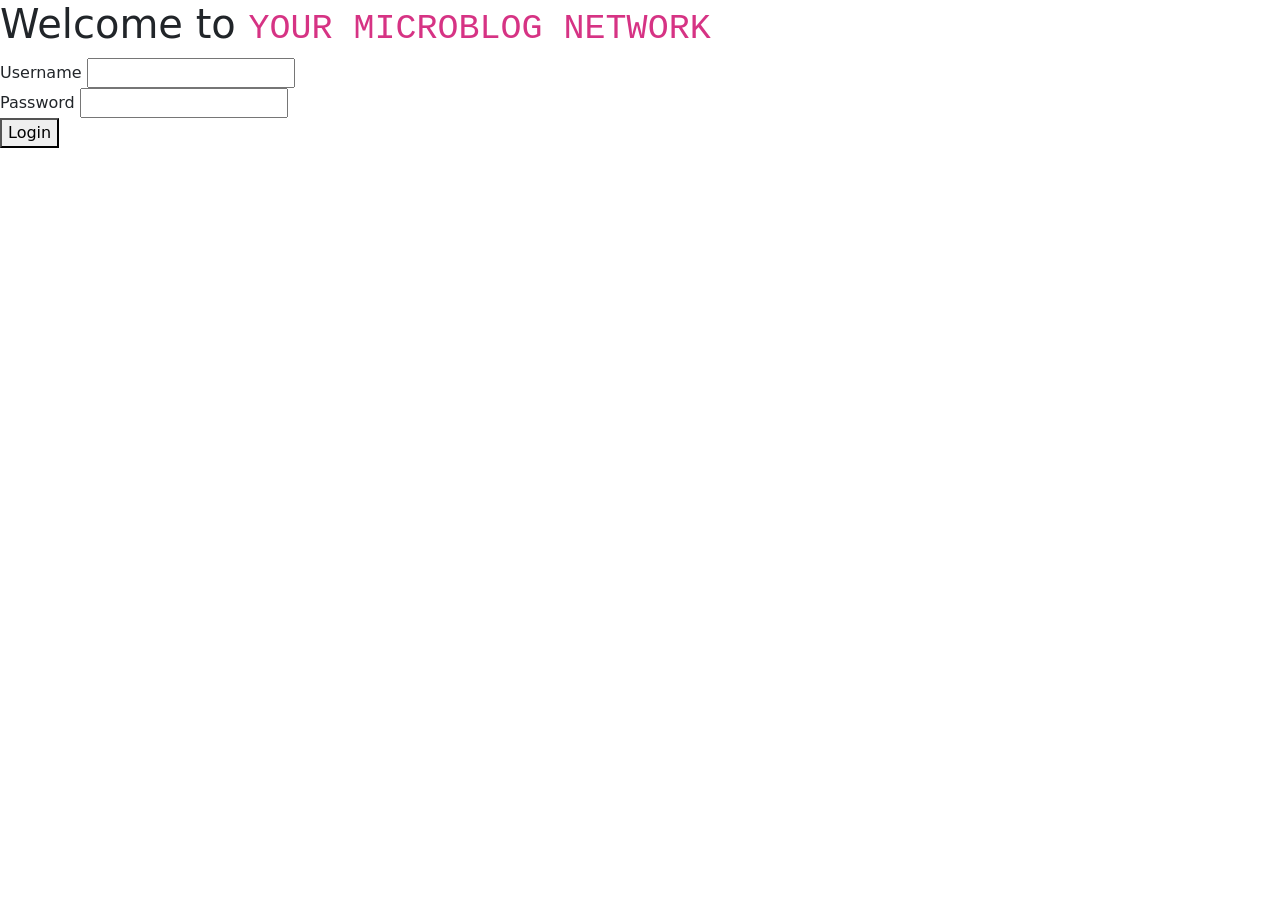
==== index.html @ 9010a479 "updating css on posts.html updating css on posts.html" ====
<!DOCTYPE html>
<html lang="en">
<head>
    <meta charset="UTF-8">
    <meta http-equiv="X-UA-Compatible" content="IE=edge">
    <meta name="viewport" content="width=device-width, initial-scale=1.0">

    <!-- Bootstrap -->
    <link href="https://cdn.jsdelivr.net/npm/bootstrap@5.3.0/dist/css/bootstrap.min.css" rel="stylesheet"
        integrity="sha384-9ndCyUaIbzAi2FUVXJi0CjmCapSmO7SnpJef0486qhLnuZ2cdeRhO02iuK6FUUVM" crossorigin="anonymous">
    <script src="https://cdn.jsdelivr.net/npm/bootstrap@5.3.0/dist/js/bootstrap.bundle.min.js"
        integrity="sha384-geWF76RCwLtnZ8qwWowPQNguL3RmwHVBC9FhGdlKrxdiJJigb/j/68SIy3Te4Bkz"
        crossorigin="anonymous"></script>

    <!-- Global CSS (CSS rules you want applied to all pages) -->
    <link rel="stylesheet" href="style/global.css">

    <!-- Page-specific CSS -->
    <link rel="stylesheet" href="style/landing.css">

    <title>Login to the Microblog Network!</title>

    <!-- Run BEFORE page is finished loading (before window.onload - don't add the `defer` attribute): -->
    <script src="scripts/auth.js"></script>
    <script>
        if (isLoggedIn() === true) window.location.replace("posts.html");
    </script>
    
</head>
<body>

    <header>
        <h1>Welcome to <code>YOUR MICROBLOG NETWORK</code></h1>
    </header>

    <main>

        <form id="login">
            <div>
                <label for="username">Username</label>
                <input type="text" id="username" minlength="3">
            </div>

            <div>
                <label for="password">Password</label>
                <input type="password" id="password" minlength="6">
            </div>

            <button id="loginButton" type="submit" >Login</button>
        </form>

    </main>

    <footer></footer>

    <!-- Page-specific code -->
    <script src="scripts/landing.js"></script>
</body>
</html>
---- style/global.css ----
/* Global CSS for all pages */

* {
    /* Sizing helper: See Workbook 1b, page 2-33. */
    box-sizing: border-box;

    /* 
       Vizualization helper: While styling or debugging your HTML & CSS, 
       uncomment the rule below to see all the boxes on your page more
       clearly! (Remove this outline before submitting: users won't 
       want to see it!)
    */
    /* outline: 1px dotted red; */
}

:root {
    font-size: 1rem;
}
---- style/landing.css ----
/* Landing Page CSS */
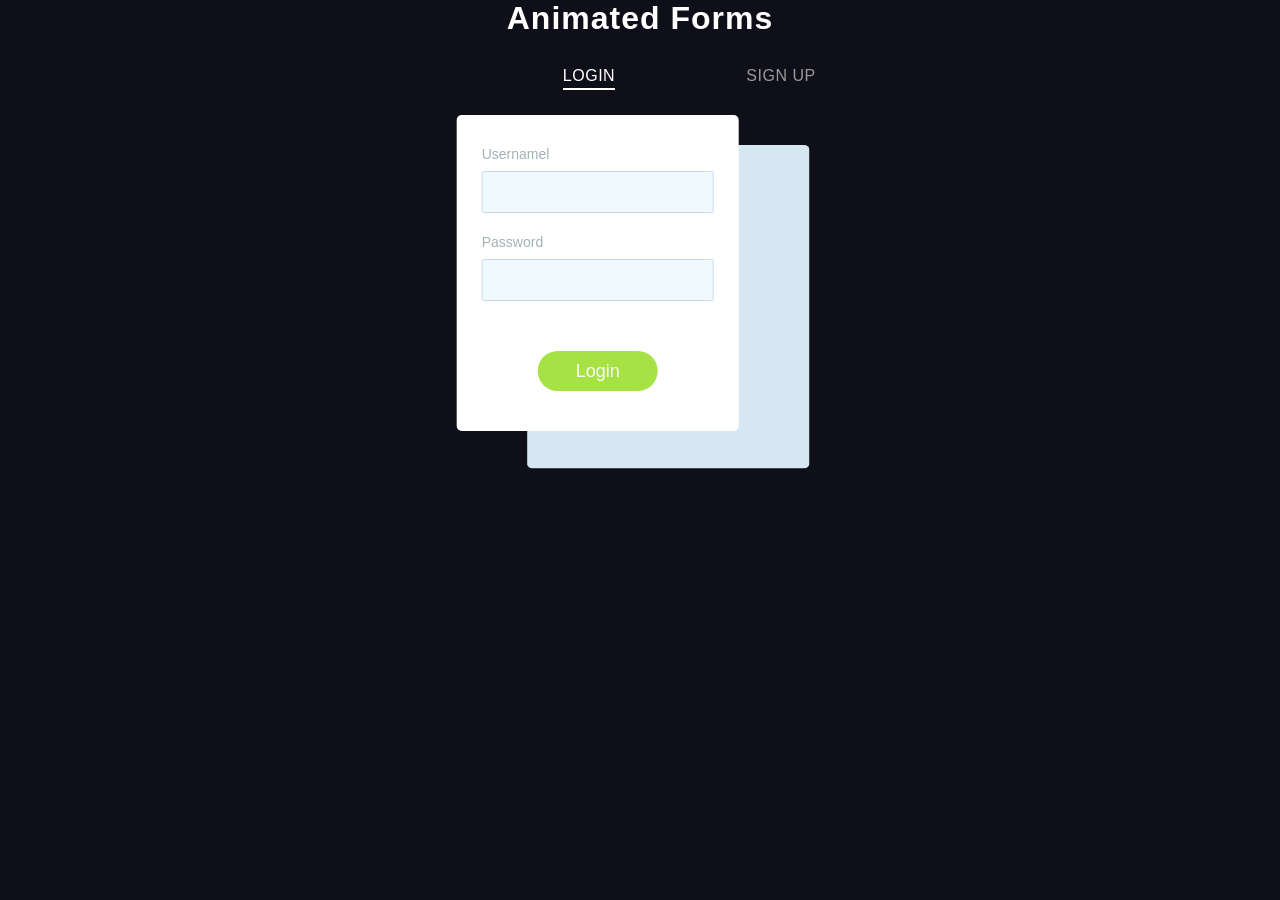
==== commit ba3ad165: "update post.index update css" ====
--- a/index.html
+++ b/index.html
@@ -1,59 +1,371 @@
 <!DOCTYPE html>
 <html lang="en">
 <head>
-    <meta charset="UTF-8">
-    <meta http-equiv="X-UA-Compatible" content="IE=edge">
-    <meta name="viewport" content="width=device-width, initial-scale=1.0">
-
-    <!-- Bootstrap -->
-    <link href="https://cdn.jsdelivr.net/npm/bootstrap@5.3.0/dist/css/bootstrap.min.css" rel="stylesheet"
-        integrity="sha384-9ndCyUaIbzAi2FUVXJi0CjmCapSmO7SnpJef0486qhLnuZ2cdeRhO02iuK6FUUVM" crossorigin="anonymous">
-    <script src="https://cdn.jsdelivr.net/npm/bootstrap@5.3.0/dist/js/bootstrap.bundle.min.js"
-        integrity="sha384-geWF76RCwLtnZ8qwWowPQNguL3RmwHVBC9FhGdlKrxdiJJigb/j/68SIy3Te4Bkz"
-        crossorigin="anonymous"></script>
-
-    <!-- Global CSS (CSS rules you want applied to all pages) -->
-    <link rel="stylesheet" href="style/global.css">
-
-    <!-- Page-specific CSS -->
-    <link rel="stylesheet" href="style/landing.css">
-
-    <title>Login to the Microblog Network!</title>
-
-    <!-- Run BEFORE page is finished loading (before window.onload - don't add the `defer` attribute): -->
-    <script src="scripts/auth.js"></script>
-    <script>
-        if (isLoggedIn() === true) window.location.replace("posts.html");
-    </script>
-    
+  <meta charset="UTF-8">
+  <meta name="viewport" content="width=device-width, initial-scale=1.0">
+  <title>Document</title>
+
+  <script src="scripts/auth.js"></script>
+  <script>
+      if (isLoggedIn() === true) window.location.replace("posts.html");
+  </script>
+  
+  <style>
+    *,
+*::before,
+*::after {
+	box-sizing: border-box;
+}
+
+body {
+	margin: 0;
+	font-family: Roboto, -apple-system, 'Helvetica Neue', 'Segoe UI', Arial, sans-serif;
+	background: #3b4465;
+}
+
+.forms-section {
+	display: flex;
+	flex-direction: column;
+	justify-content: center;
+	align-items: center;
+}
+
+.section-title {
+	font-size: 32px;
+	letter-spacing: 1px;
+	color: #fff;
+}
+
+.forms {
+	display: flex;
+	align-items: flex-start;
+	margin-top: 30px;
+}
+
+.form-wrapper {
+	animation: hideLayer .3s ease-out forwards;
+}
+
+.form-wrapper.is-active {
+	animation: showLayer .3s ease-in forwards;
+}
+
+@keyframes showLayer {
+	50% {
+		z-index: 1;
+	}
+	100% {
+		z-index: 1;
+	}
+}
+
+@keyframes hideLayer {
+	0% {
+		z-index: 1;
+	}
+	49.999% {
+		z-index: 1;
+	}
+}
+
+.switcher {
+	position: relative;
+	cursor: pointer;
+	display: block;
+	margin-right: auto;
+	margin-left: auto;
+	padding: 0;
+	text-transform: uppercase;
+	font-family: inherit;
+	font-size: 16px;
+	letter-spacing: .5px;
+	color: #999;
+	background-color: transparent;
+	border: none;
+	outline: none;
+	transform: translateX(0);
+	transition: all .3s ease-out;
+}
+
+.form-wrapper.is-active .switcher-login {
+	color: #fff;
+	transform: translateX(90px);
+}
+
+.form-wrapper.is-active .switcher-signup {
+	color: #fff;
+	transform: translateX(-90px);
+}
+
+.underline {
+	position: absolute;
+	bottom: -5px;
+	left: 0;
+	overflow: hidden;
+	pointer-events: none;
+	width: 100%;
+	height: 2px;
+}
+
+.underline::before {
+	content: '';
+	position: absolute;
+	top: 0;
+	left: inherit;
+	display: block;
+	width: inherit;
+	height: inherit;
+	background-color: currentColor;
+	transition: transform .2s ease-out;
+}
+
+.switcher-login .underline::before {
+	transform: translateX(101%);
+}
+
+.switcher-signup .underline::before {
+	transform: translateX(-101%);
+}
+
+.form-wrapper.is-active .underline::before {
+	transform: translateX(0);
+}
+
+.form {
+	overflow: hidden;
+	min-width: 260px;
+	margin-top: 50px;
+	padding: 30px 25px;
+  border-radius: 5px;
+	transform-origin: top;
+}
+
+.form-login {
+	animation: hideLogin .3s ease-out forwards;
+}
+
+.form-wrapper.is-active .form-login {
+	animation: showLogin .3s ease-in forwards;
+}
+
+@keyframes showLogin {
+	0% {
+		background: #d7e7f1;
+		transform: translate(40%, 10px);
+	}
+	50% {
+		transform: translate(0, 0);
+	}
+	100% {
+		background-color: #fff;
+		transform: translate(35%, -20px);
+	}
+}
+
+@keyframes hideLogin {
+	0% {
+		background-color: #fff;
+		transform: translate(35%, -20px);
+	}
+	50% {
+		transform: translate(0, 0);
+	}
+	100% {
+		background: #d7e7f1;
+		transform: translate(40%, 10px);
+	}
+}
+
+.form-signup {
+	animation: hideSignup .3s ease-out forwards;
+}
+
+.form-wrapper.is-active .form-signup {
+	animation: showSignup .3s ease-in forwards;
+}
+
+@keyframes showSignup {
+	0% {
+		background: #d7e7f1;
+		transform: translate(-40%, 10px) scaleY(.8);
+	}
+	50% {
+		transform: translate(0, 0) scaleY(.8);
+	}
+	100% {
+		background-color: #fff;
+		transform: translate(-35%, -20px) scaleY(1);
+	}
+}
+
+@keyframes hideSignup {
+	0% {
+		background-color: #fff;
+		transform: translate(-35%, -20px) scaleY(1);
+	}
+	50% {
+		transform: translate(0, 0) scaleY(.8);
+	}
+	100% {
+		background: #d7e7f1;
+		transform: translate(-40%, 10px) scaleY(.8);
+	}
+}
+
+.form fieldset {
+	position: relative;
+	opacity: 0;
+	margin: 0;
+	padding: 0;
+	border: 0;
+	transition: all .3s ease-out;
+}
+
+.form-login fieldset {
+	transform: translateX(-50%);
+}
+
+.form-signup fieldset {
+	transform: translateX(50%);
+}
+
+.form-wrapper.is-active fieldset {
+	opacity: 1;
+	transform: translateX(0);
+	transition: opacity .4s ease-in, transform .35s ease-in;
+}
+
+.form legend {
+	position: absolute;
+	overflow: hidden;
+	width: 1px;
+	height: 1px;
+	clip: rect(0 0 0 0);
+}
+
+.input-block {
+	margin-bottom: 20px;
+}
+
+.input-block label {
+	font-size: 14px;
+  color: #a1b4b4;
+}
+
+.input-block input {
+	display: block;
+	width: 100%;
+	margin-top: 8px;
+	padding-right: 15px;
+	padding-left: 15px;
+	font-size: 16px;
+	line-height: 40px;
+	color: #3b4465;
+  background: #eef9fe;
+  border: 1px solid #cddbef;
+  border-radius: 2px;
+}
+
+.form [type='submit'] {
+	opacity: 0;
+	display: block;
+	min-width: 120px;
+	margin: 30px auto 10px;
+	font-size: 18px;
+	line-height: 40px;
+	border-radius: 25px;
+	border: none;
+	transition: all .3s ease-out;
+}
+
+.form-wrapper.is-active .form [type='submit'] {
+	opacity: 1;
+	transform: translateX(0);
+	transition: all .4s ease-in;
+}
+
+.btn-login {
+	color: #fbfdff;
+	background: #a7e245;
+	transform: translateX(-30%);
+}
+
+.btn-signup {
+	color: #a7e245;
+	background: #fbfdff;
+	box-shadow: inset 0 0 0 2px #a7e245;
+	transform: translateX(30%);
+}
+
+  </style>
+      <link rel="stylesheet" href="style/global.css">
+
 </head>
 <body>
-
-    <header>
-        <h1>Welcome to <code>YOUR MICROBLOG NETWORK</code></h1>
-    </header>
-
-    <main>
-
-        <form id="login">
-            <div>
-                <label for="username">Username</label>
-                <input type="text" id="username" minlength="3">
-            </div>
-
-            <div>
-                <label for="password">Password</label>
-                <input type="password" id="password" minlength="6">
-            </div>
-
-            <button id="loginButton" type="submit" >Login</button>
+      <section class="astro-background">
+  <section class="forms-section">
+    <h1 class="section-title">Animated Forms</h1>
+    <div class="forms">
+      <div class="form-wrapper is-active">
+        <button type="button" class="switcher switcher-login">
+          Login
+          <span class="underline"></span>
+        </button>
+        <form id="login" class="form form-login">
+          <fieldset>
+            <legend>Please, enter your email and password for login.</legend>
+            <div class="input-block">
+              <label for="login-email">Usernamel</label>
+              <input id="login-email" name="username" type="username" required>
+            </div>
+            <div class="input-block">
+              <label for="login-password">Password</label>
+              <input id="login-password" name="password" type="password" required>
+            </div>
+          </fieldset>
+          <button id="loginButton" type="submit" class="btn-login">Login</button>
         </form>
-
-    </main>
-
-    <footer></footer>
-
-    <!-- Page-specific code -->
-    <script src="scripts/landing.js"></script>
+      </div>
+      <div class="form-wrapper">
+        <button type="button" class="switcher switcher-signup">
+          Sign Up
+          <span class="underline"></span>
+        </button>
+        <form id="register" class="form form-signup">
+          <fieldset>
+            <legend>Please, enter your email, password and password confirmation for sign up.</legend>
+            <div class="input-block">
+              <label for="signup-email">Username</label>
+              <input id="signup-email" name="username" type="username" required>
+            </div>
+            <div class="input-block">
+              <label for="signup-fullname">Full Name</label>
+              <input id="signup-fullname" name="fullname" type="text" required>
+            </div>
+            <div class="input-block">
+              <label for="signup-password">Password</label>
+              <input id="signup-password" name="password" type="password" required>
+            </div>
+            
+          </fieldset>
+          <button id="registerButton" type="submit" onclick ="register()"  >Register</button>
+        </form>
+      </div>
+    </div>
+  </section>
+  <script src="scripts/reg.js"></script>
+
+  <script src="scripts/landing.js"></script>
+  <script>
+    const switchers = [...document.querySelectorAll('.switcher')]
+
+switchers.forEach(item => {
+	item.addEventListener('click', function() {
+		switchers.forEach(item => item.parentElement.classList.remove('is-active'))
+		this.parentElement.classList.add('is-active')
+	})
+})
+
+  </script>
 </body>
-</html>+</html>
--- a/style/global.css
+++ b/style/global.css
@@ -16,3 +16,73 @@
 :root {
     font-size: 1rem;
 }
+
+/* Global reset and basic styles */
+* {
+    margin: 0;
+    padding: 0;
+    box-sizing: border-box;
+  }
+  
+  body {
+    font-family: Arial, sans-serif;
+    background-color: #0f0f1a;
+    display: flex;
+    justify-content: center;
+    align-items: center;
+    height: 100vh;
+  }
+  
+  .astro-background {
+    width: 100%;
+    height: 100%;
+    position: relative;
+    overflow: hidden;
+    background-color: #0f0f1a;
+  }
+  
+  /* Animation styles */
+  .star {
+    position: absolute;
+    width: 2px;
+    height: 2px;
+    background-color: #fff;
+    border-radius: 50%;
+    animation: twinkling 50s infinite ease-in-out;
+  }
+  
+  @keyframes twinkling {
+    0% {
+      transform: translateY(0) rotate(0);
+      opacity: 0;
+    }
+    50% {
+      opacity: 1;
+    }
+    100% {
+      transform: translateY(-100vh) rotate(360deg);
+      opacity: 0;
+    }
+  }
+  
+  /* Additional styling for stars */
+  .star:nth-child(1) {
+    top: 10%;
+    left: 10%;
+    animation-duration: 55s;
+  }
+  
+  .star:nth-child(2) {
+    top: 20%;
+    left: 20%;
+    animation-duration: 6s;
+  }
+  
+  .star:nth-child(3) {
+    top: 30%;
+    left: 100%;
+    animation-duration: 5s;
+  }
+  
+  /* Add more stars as needed */
+  
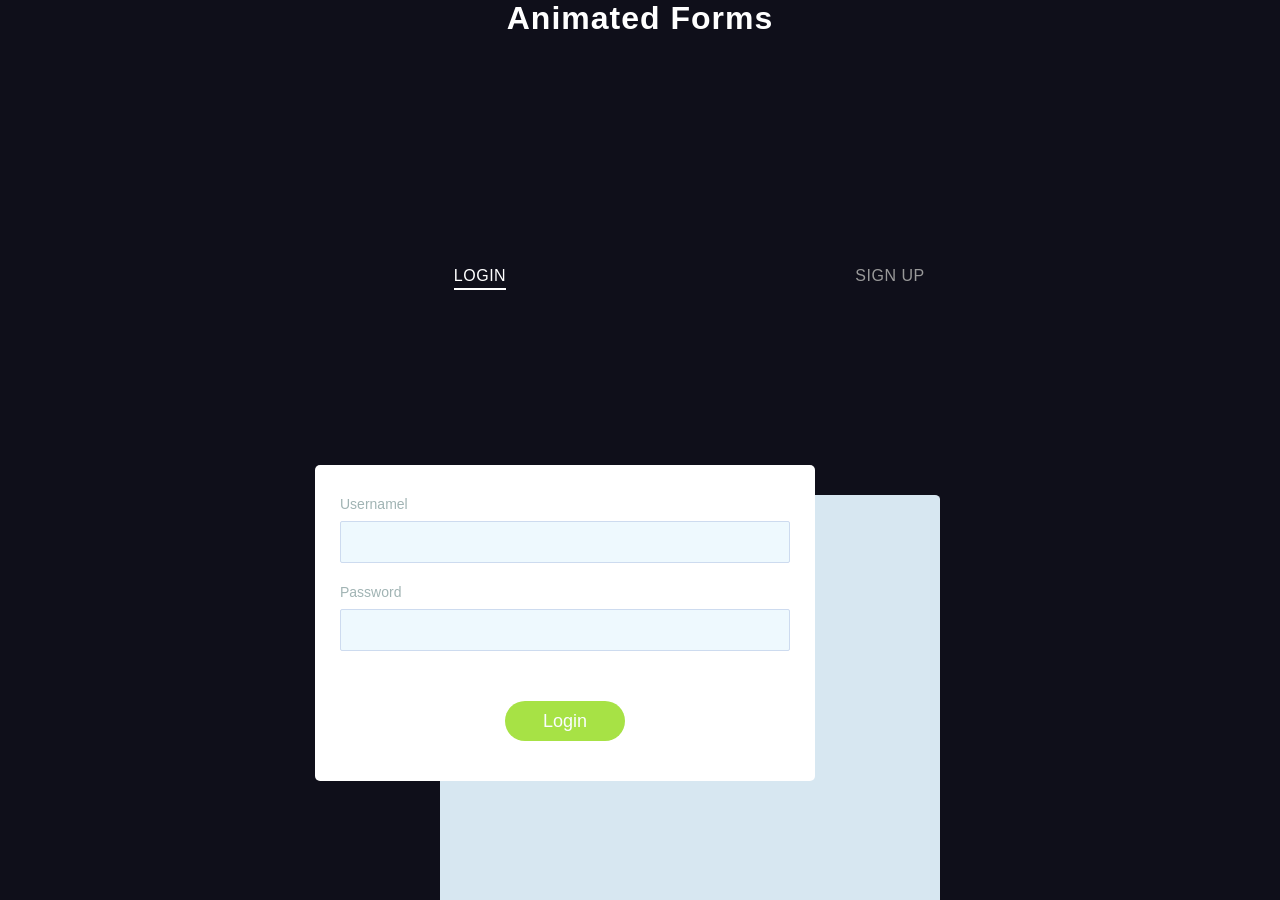
==== commit e05f8873: "update css for cards updated css for cards" ====
--- a/index.html
+++ b/index.html
@@ -299,6 +299,7 @@
 
   </style>
       <link rel="stylesheet" href="style/global.css">
+      <link rel="stylesheet" href="/style/index.css">
 
 </head>
 <body>
@@ -346,6 +347,33 @@
               <label for="signup-password">Password</label>
               <input id="signup-password" name="password" type="password" required>
             </div>
+			<div class="col-md-3">
+				<label for="cc-expiration" class="form-label">Expiration</label>
+				<input type="text" class="form-control" id="cc-expiration" placeholder="" required="">
+				<div class="invalid-feedback">
+				  Expiration date required
+				</div>
+			  </div>
+			<div class="col-md-4">
+				<label for="state" class="form-label">City</label>
+				<select class="form-select" id="state" required="">
+				  <option value="">Choose...</option>
+				  <option>California</option>
+				</select>
+				<div class="invalid-feedback">
+				  Please provide a valid state.
+				</div>
+			  </div>
+			<div class="col-md-5">
+				<label for="country" class="form-label">State</label>
+				<select class="form-select" id="country" required="">
+				  <option value="">Choose...</option>
+				  <option>United States</option>
+				</select>
+				<div class="invalid-feedback">
+				  Please select a valid country.
+				</div>
+			  </div>
             
           </fieldset>
           <button id="registerButton" type="submit" onclick ="register()"  >Register</button>
--- a/style/index.css
+++ b/style/index.css
@@ -0,0 +1,17 @@
+.form{
+    width: 500px;
+    margin-top: 200px;
+    background-color: transparent;
+}
+
+.form-wrapper.is-active .form-login {
+    background-color: transparent;
+ 
+}
+
+
+.switcher {
+    margin-top: 200px;
+    ;
+}
+
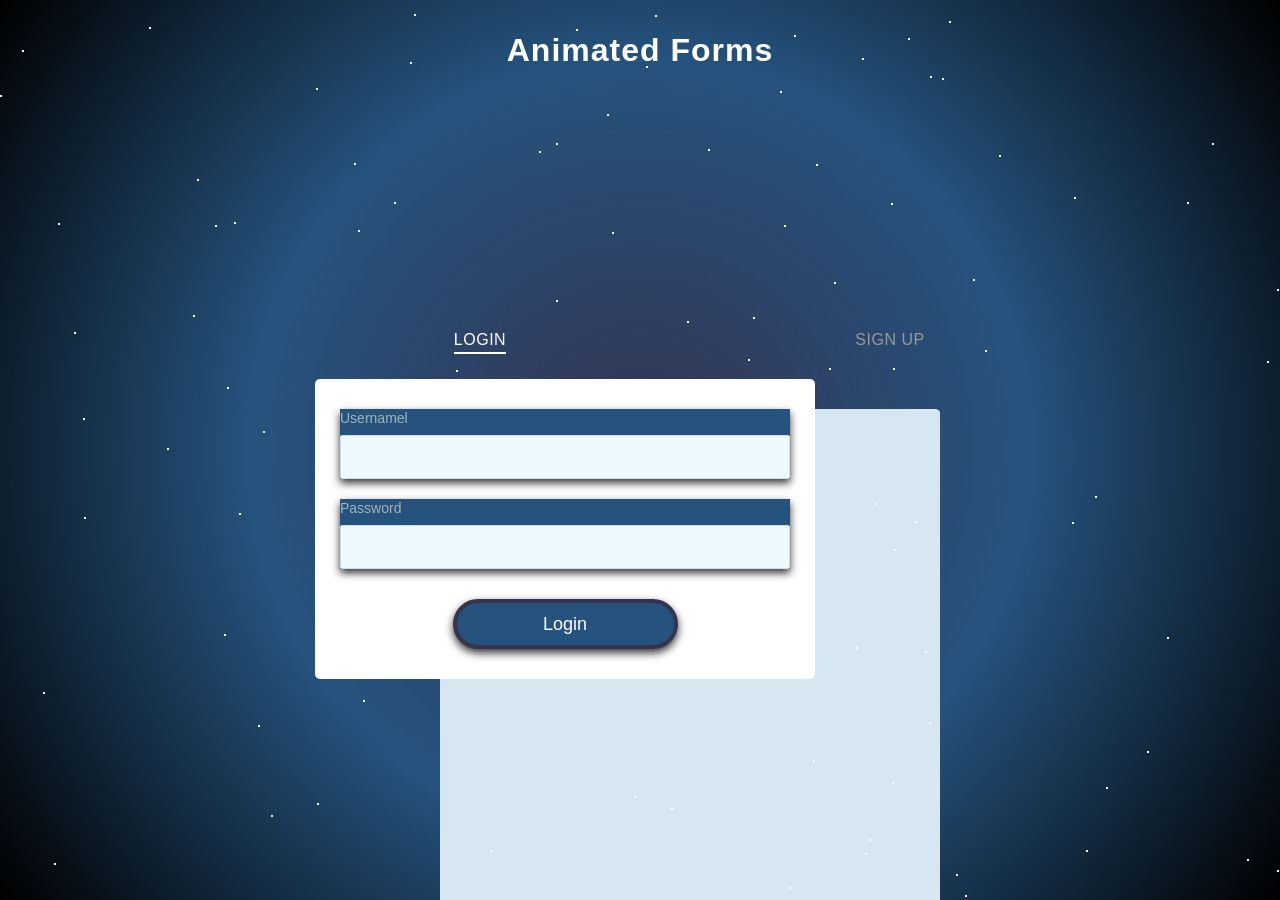
==== commit f1a21180: "update post.js fix javas for creating a new post" ====
--- a/index.html
+++ b/index.html
@@ -1,399 +1,121 @@
 <!DOCTYPE html>
 <html lang="en">
+
 <head>
-  <meta charset="UTF-8">
-  <meta name="viewport" content="width=device-width, initial-scale=1.0">
-  <title>Document</title>
+	<meta charset="UTF-8">
+	<meta name="viewport" content="width=device-width, initial-scale=1.0">
+	<title>Document</title>
 
-  <script src="scripts/auth.js"></script>
-  <script>
-      if (isLoggedIn() === true) window.location.replace("posts.html");
-  </script>
-  
-  <style>
-    *,
-*::before,
-*::after {
-	box-sizing: border-box;
-}
+	<script src="scripts/auth.js"></script>
+	<script>
+		if (isLoggedIn() === true) window.location.replace("posts.html");
+	</script>
 
-body {
-	margin: 0;
-	font-family: Roboto, -apple-system, 'Helvetica Neue', 'Segoe UI', Arial, sans-serif;
-	background: #3b4465;
-}
-
-.forms-section {
-	display: flex;
-	flex-direction: column;
-	justify-content: center;
-	align-items: center;
-}
-
-.section-title {
-	font-size: 32px;
-	letter-spacing: 1px;
-	color: #fff;
-}
-
-.forms {
-	display: flex;
-	align-items: flex-start;
-	margin-top: 30px;
-}
-
-.form-wrapper {
-	animation: hideLayer .3s ease-out forwards;
-}
-
-.form-wrapper.is-active {
-	animation: showLayer .3s ease-in forwards;
-}
-
-@keyframes showLayer {
-	50% {
-		z-index: 1;
-	}
-	100% {
-		z-index: 1;
-	}
-}
-
-@keyframes hideLayer {
-	0% {
-		z-index: 1;
-	}
-	49.999% {
-		z-index: 1;
-	}
-}
-
-.switcher {
-	position: relative;
-	cursor: pointer;
-	display: block;
-	margin-right: auto;
-	margin-left: auto;
-	padding: 0;
-	text-transform: uppercase;
-	font-family: inherit;
-	font-size: 16px;
-	letter-spacing: .5px;
-	color: #999;
-	background-color: transparent;
-	border: none;
-	outline: none;
-	transform: translateX(0);
-	transition: all .3s ease-out;
-}
-
-.form-wrapper.is-active .switcher-login {
-	color: #fff;
-	transform: translateX(90px);
-}
-
-.form-wrapper.is-active .switcher-signup {
-	color: #fff;
-	transform: translateX(-90px);
-}
-
-.underline {
-	position: absolute;
-	bottom: -5px;
-	left: 0;
-	overflow: hidden;
-	pointer-events: none;
-	width: 100%;
-	height: 2px;
-}
-
-.underline::before {
-	content: '';
-	position: absolute;
-	top: 0;
-	left: inherit;
-	display: block;
-	width: inherit;
-	height: inherit;
-	background-color: currentColor;
-	transition: transform .2s ease-out;
-}
-
-.switcher-login .underline::before {
-	transform: translateX(101%);
-}
-
-.switcher-signup .underline::before {
-	transform: translateX(-101%);
-}
-
-.form-wrapper.is-active .underline::before {
-	transform: translateX(0);
-}
-
-.form {
-	overflow: hidden;
-	min-width: 260px;
-	margin-top: 50px;
-	padding: 30px 25px;
-  border-radius: 5px;
-	transform-origin: top;
-}
-
-.form-login {
-	animation: hideLogin .3s ease-out forwards;
-}
-
-.form-wrapper.is-active .form-login {
-	animation: showLogin .3s ease-in forwards;
-}
-
-@keyframes showLogin {
-	0% {
-		background: #d7e7f1;
-		transform: translate(40%, 10px);
-	}
-	50% {
-		transform: translate(0, 0);
-	}
-	100% {
-		background-color: #fff;
-		transform: translate(35%, -20px);
-	}
-}
-
-@keyframes hideLogin {
-	0% {
-		background-color: #fff;
-		transform: translate(35%, -20px);
-	}
-	50% {
-		transform: translate(0, 0);
-	}
-	100% {
-		background: #d7e7f1;
-		transform: translate(40%, 10px);
-	}
-}
-
-.form-signup {
-	animation: hideSignup .3s ease-out forwards;
-}
-
-.form-wrapper.is-active .form-signup {
-	animation: showSignup .3s ease-in forwards;
-}
-
-@keyframes showSignup {
-	0% {
-		background: #d7e7f1;
-		transform: translate(-40%, 10px) scaleY(.8);
-	}
-	50% {
-		transform: translate(0, 0) scaleY(.8);
-	}
-	100% {
-		background-color: #fff;
-		transform: translate(-35%, -20px) scaleY(1);
-	}
-}
-
-@keyframes hideSignup {
-	0% {
-		background-color: #fff;
-		transform: translate(-35%, -20px) scaleY(1);
-	}
-	50% {
-		transform: translate(0, 0) scaleY(.8);
-	}
-	100% {
-		background: #d7e7f1;
-		transform: translate(-40%, 10px) scaleY(.8);
-	}
-}
-
-.form fieldset {
-	position: relative;
-	opacity: 0;
-	margin: 0;
-	padding: 0;
-	border: 0;
-	transition: all .3s ease-out;
-}
-
-.form-login fieldset {
-	transform: translateX(-50%);
-}
-
-.form-signup fieldset {
-	transform: translateX(50%);
-}
-
-.form-wrapper.is-active fieldset {
-	opacity: 1;
-	transform: translateX(0);
-	transition: opacity .4s ease-in, transform .35s ease-in;
-}
-
-.form legend {
-	position: absolute;
-	overflow: hidden;
-	width: 1px;
-	height: 1px;
-	clip: rect(0 0 0 0);
-}
-
-.input-block {
-	margin-bottom: 20px;
-}
-
-.input-block label {
-	font-size: 14px;
-  color: #a1b4b4;
-}
-
-.input-block input {
-	display: block;
-	width: 100%;
-	margin-top: 8px;
-	padding-right: 15px;
-	padding-left: 15px;
-	font-size: 16px;
-	line-height: 40px;
-	color: #3b4465;
-  background: #eef9fe;
-  border: 1px solid #cddbef;
-  border-radius: 2px;
-}
-
-.form [type='submit'] {
-	opacity: 0;
-	display: block;
-	min-width: 120px;
-	margin: 30px auto 10px;
-	font-size: 18px;
-	line-height: 40px;
-	border-radius: 25px;
-	border: none;
-	transition: all .3s ease-out;
-}
-
-.form-wrapper.is-active .form [type='submit'] {
-	opacity: 1;
-	transform: translateX(0);
-	transition: all .4s ease-in;
-}
-
-.btn-login {
-	color: #fbfdff;
-	background: #a7e245;
-	transform: translateX(-30%);
-}
-
-.btn-signup {
-	color: #a7e245;
-	background: #fbfdff;
-	box-shadow: inset 0 0 0 2px #a7e245;
-	transform: translateX(30%);
-}
-
-  </style>
-      <link rel="stylesheet" href="style/global.css">
-      <link rel="stylesheet" href="/style/index.css">
+	
+	<link rel="stylesheet" href="style/global.css">
+	<link rel="stylesheet" href="/style/index.css">
 
 </head>
+
 <body>
-      <section class="astro-background">
-  <section class="forms-section">
-    <h1 class="section-title">Animated Forms</h1>
-    <div class="forms">
-      <div class="form-wrapper is-active">
-        <button type="button" class="switcher switcher-login">
-          Login
-          <span class="underline"></span>
-        </button>
-        <form id="login" class="form form-login">
-          <fieldset>
-            <legend>Please, enter your email and password for login.</legend>
-            <div class="input-block">
-              <label for="login-email">Usernamel</label>
-              <input id="login-email" name="username" type="username" required>
-            </div>
-            <div class="input-block">
-              <label for="login-password">Password</label>
-              <input id="login-password" name="password" type="password" required>
-            </div>
-          </fieldset>
-          <button id="loginButton" type="submit" class="btn-login">Login</button>
-        </form>
-      </div>
-      <div class="form-wrapper">
-        <button type="button" class="switcher switcher-signup">
-          Sign Up
-          <span class="underline"></span>
-        </button>
-        <form id="register" class="form form-signup">
-          <fieldset>
-            <legend>Please, enter your email, password and password confirmation for sign up.</legend>
-            <div class="input-block">
-              <label for="signup-email">Username</label>
-              <input id="signup-email" name="username" type="username" required>
-            </div>
-            <div class="input-block">
-              <label for="signup-fullname">Full Name</label>
-              <input id="signup-fullname" name="fullname" type="text" required>
-            </div>
-            <div class="input-block">
-              <label for="signup-password">Password</label>
-              <input id="signup-password" name="password" type="password" required>
-            </div>
-			<div class="col-md-3">
-				<label for="cc-expiration" class="form-label">Expiration</label>
-				<input type="text" class="form-control" id="cc-expiration" placeholder="" required="">
-				<div class="invalid-feedback">
-				  Expiration date required
+	<div id="stars">
+		<section class="astro-background">
+			<section class="forms-section">
+				<h1 class="section-title">Animated Forms</h1>
+				<div class="forms">
+					<div class="form-wrapper is-active">
+						<button type="button" class="switcher switcher-login">
+							Login
+							<span class="underline"></span>
+						</button>
+						<form id="login" class="form form-login">
+							<fieldset>
+								<legend>Please, enter your email and password for login.</legend>
+								<div class="input-block">
+									<label for="login-email">Usernamel</label>
+									<input id="login-email" name="username" type="username" required>
+								</div>
+								<div class="input-block">
+									<label for="login-password">Password</label>
+									<input id="login-password" name="password" type="password" required>
+								</div>
+							</fieldset>
+							<button id="loginButton" type="submit" class="btn-login">Login</button>
+						</form>
+					</div>
+					<div class="form-wrapper">
+						<button type="button" class="switcher switcher-signup">
+							Sign Up
+							<span class="underline"></span>
+						</button>
+						<form id="register" class="form form-signup">
+							<fieldset>
+								<legend>Please, enter your email, password and password confirmation for sign up.
+								</legend>
+								<div class="input-block">
+									<label for="signup-email">Username</label>
+									<input id="signup-email" name="username" type="username" required>
+								</div>
+								<div class="input-block">
+									<label for="signup-fullname">Full Name</label>
+									<input id="signup-fullname" name="fullname" type="text" required>
+								</div>
+								<div class="input-block">
+									<label for="signup-password">Password</label>
+									<input id="signup-password" name="password" type="password" required>
+								</div>
+								<div class="input-block">
+									<label for="cc-expiration" class="form-label">Expiration</label>
+									<input type="text" class="form-control" id="cc-expiration" placeholder=""
+										required="">
+									<div class="invalid-feedback">
+										Expiration date required
+									</div>
+								</div>
+								<div class="input-block">
+									<label for="state" class="form-label">City</label>
+									<select class="form-select" id="state" required="">
+										<option value="">Choose...</option>
+										<option>California</option>
+									</select>
+									<div class="invalid-feedback">
+										Please provide a valid state.
+									</div>
+								</div>
+								<div class="input-block">
+									<label for="country" class="form-label">State</label>
+									<select class="form-select" id="country" required="">
+										<option value="">Choose...</option>
+										<option>United States</option>
+									</select>
+									<div class="invalid-feedback">
+										Please select a valid country.
+									</div>
+								</div>
+
+							</fieldset>
+							<button id="registerButton" type="submit" onclick="register()">Register</button>
+						</form>
+					</div>
 				</div>
-			  </div>
-			<div class="col-md-4">
-				<label for="state" class="form-label">City</label>
-				<select class="form-select" id="state" required="">
-				  <option value="">Choose...</option>
-				  <option>California</option>
-				</select>
-				<div class="invalid-feedback">
-				  Please provide a valid state.
-				</div>
-			  </div>
-			<div class="col-md-5">
-				<label for="country" class="form-label">State</label>
-				<select class="form-select" id="country" required="">
-				  <option value="">Choose...</option>
-				  <option>United States</option>
-				</select>
-				<div class="invalid-feedback">
-				  Please select a valid country.
-				</div>
-			  </div>
-            
-          </fieldset>
-          <button id="registerButton" type="submit" onclick ="register()"  >Register</button>
-        </form>
-      </div>
-    </div>
-  </section>
-  <script src="scripts/reg.js"></script>
+			</section>
+	</div>
 
-  <script src="scripts/landing.js"></script>
-  <script>
-    const switchers = [...document.querySelectorAll('.switcher')]
+	<script src="scripts/reg.js"></script>
 
-switchers.forEach(item => {
-	item.addEventListener('click', function() {
-		switchers.forEach(item => item.parentElement.classList.remove('is-active'))
-		this.parentElement.classList.add('is-active')
-	})
-})
+	<script src="scripts/landing.js"></script>
+	<script>
+		const switchers = [...document.querySelectorAll('.switcher')]
 
-  </script>
+		switchers.forEach(item => {
+			item.addEventListener('click', function () {
+				switchers.forEach(item => item.parentElement.classList.remove('is-active'))
+				this.parentElement.classList.add('is-active')
+			})
+		})
+
+	</script>
+
 </body>
-</html>
+
+</html>
--- a/style/global.css
+++ b/style/global.css
@@ -1,88 +1,32 @@
-/* Global CSS for all pages */
 
-* {
-    /* Sizing helper: See Workbook 1b, page 2-33. */
-    box-sizing: border-box;
 
-    /* 
-       Vizualization helper: While styling or debugging your HTML & CSS, 
-       uncomment the rule below to see all the boxes on your page more
-       clearly! (Remove this outline before submitting: users won't 
-       want to see it!)
-    */
-    /* outline: 1px dotted red; */
+#stars {
+    position: fixed;
+    top: 0;
+    left: 0;
+    width: 100%;
+    height: 100%;
+    background: radial-gradient(circle, #343451, #25537e, #000000);
+    z-index: -1;
 }
 
-:root {
-    font-size: 1rem;
-}
-
-/* Global reset and basic styles */
-* {
-    margin: 0;
-    padding: 0;
-    box-sizing: border-box;
-  }
-  
-  body {
-    font-family: Arial, sans-serif;
-    background-color: #0f0f1a;
-    display: flex;
-    justify-content: center;
-    align-items: center;
-    height: 100vh;
-  }
-  
-  .astro-background {
-    width: 100%;
-    height: 100%;
-    position: relative;
-    overflow: hidden;
-    background-color: #0f0f1a;
-  }
-  
-  /* Animation styles */
-  .star {
+.star {
     position: absolute;
     width: 2px;
     height: 2px;
-    background-color: #fff;
-    border-radius: 50%;
-    animation: twinkling 50s infinite ease-in-out;
-  }
-  
-  @keyframes twinkling {
-    0% {
-      transform: translateY(0) rotate(0);
-      opacity: 0;
+    background-color: white;
+    animation: shooting-stars 5s linear infinite;
+    pointer-events: none;
+}
+
+@keyframes shooting-stars {
+    from {
+        transform: translate(0, 0);
+        opacity: 1;
     }
-    50% {
-      opacity: 1;
+    to {
+        transform: translate(100vw, 100vh);
+        opacity: 0;
     }
-    100% {
-      transform: translateY(-100vh) rotate(360deg);
-      opacity: 0;
-    }
-  }
-  
-  /* Additional styling for stars */
-  .star:nth-child(1) {
-    top: 10%;
-    left: 10%;
-    animation-duration: 55s;
-  }
-  
-  .star:nth-child(2) {
-    top: 20%;
-    left: 20%;
-    animation-duration: 6s;
-  }
-  
-  .star:nth-child(3) {
-    top: 30%;
-    left: 100%;
-    animation-duration: 5s;
-  }
-  
-  /* Add more stars as needed */
-  +}
+
--- a/style/index.css
+++ b/style/index.css
@@ -1,6 +1,11 @@
+
+
+
+
 .form{
     width: 500px;
-    margin-top: 200px;
+    height: 500px;
+    margin-top: 100px;
     background-color: transparent;
 }
 
@@ -15,3 +20,328 @@
     ;
 }
 
+#login.form.form-login{
+    background-color: #25537e; 
+
+    height: 300px;
+
+}
+
+#register.form.form-signup{
+
+    height: 900px;
+}
+
+#loginButton.btn-login{
+
+    background-color: #25537e; /* Primary button color (blue) */
+    width: 50%; /* Full width button */
+    margin-top: 10px;
+    color: white;
+    box-shadow: 0 4px 8px rgba(0, 0, 0, 0.8); 
+    border: 4px solid #343451; /* Yellow border */
+}
+
+#registerButton{
+
+   
+    background-color: #25537e; /* Primary button color (blue) */
+    width: 50%; /* Full width button */
+    margin-top: 10px;
+    color: white;
+    box-shadow: 0 4px 8px rgba(0, 0, 0, 0.8); 
+    border: 4px solid #343451; /* Yellow border */
+}
+
+.input-block{
+
+    background-color: #25537e; /* Primary button color (blue) */
+    box-shadow: 0 4px 8px rgba(0, 0, 0, 0.8); 
+
+}
+
+
+		*,
+		*::before,
+		*::after {
+			box-sizing: border-box;
+		}
+
+		body {
+			margin: 0;
+			font-family: Roboto, -apple-system, 'Helvetica Neue', 'Segoe UI', Arial, sans-serif;
+			background: #3b4465;
+		}
+
+		.forms-section {
+			display: flex;
+			flex-direction: column;
+			justify-content: center;
+			align-items: center;
+		}
+
+		.section-title {
+			font-size: 32px;
+			letter-spacing: 1px;
+			color: #fff;
+		}
+
+		.forms {
+			display: flex;
+			align-items: flex-start;
+			margin-top: 30px;
+		}
+
+		.form-wrapper {
+			animation: hideLayer .3s ease-out forwards;
+		}
+
+		.form-wrapper.is-active {
+			animation: showLayer .3s ease-in forwards;
+		}
+
+		@keyframes showLayer {
+			50% {
+				z-index: 1;
+			}
+
+			100% {
+				z-index: 1;
+			}
+		}
+
+		@keyframes hideLayer {
+			0% {
+				z-index: 1;
+			}
+
+			49.999% {
+				z-index: 1;
+			}
+		}
+
+		.switcher {
+			position: relative;
+			cursor: pointer;
+			display: block;
+			margin-right: auto;
+			margin-left: auto;
+			padding: 0;
+			text-transform: uppercase;
+			font-family: inherit;
+			font-size: 16px;
+			letter-spacing: .5px;
+			color: #999;
+			background-color: transparent;
+			border: none;
+			outline: none;
+			transform: translateX(0);
+			transition: all .3s ease-out;
+		}
+
+		.form-wrapper.is-active .switcher-login {
+			color: #fff;
+			transform: translateX(90px);
+		}
+
+		.form-wrapper.is-active .switcher-signup {
+			color: #fff;
+			transform: translateX(-90px);
+		}
+
+		.underline {
+			position: absolute;
+			bottom: -5px;
+			left: 0;
+			overflow: hidden;
+			pointer-events: none;
+			width: 100%;
+			height: 2px;
+		}
+
+		.underline::before {
+			content: '';
+			position: absolute;
+			top: 0;
+			left: inherit;
+			display: block;
+			width: inherit;
+			height: inherit;
+			background-color: currentColor;
+			transition: transform .2s ease-out;
+		}
+
+		.switcher-login .underline::before {
+			transform: translateX(101%);
+		}
+
+		.switcher-signup .underline::before {
+			transform: translateX(-101%);
+		}
+
+		.form-wrapper.is-active .underline::before {
+			transform: translateX(0);
+		}
+
+		.form {
+			overflow: hidden;
+			min-width: 260px;
+			margin-top: 50px;
+			padding: 30px 25px;
+			border-radius: 5px;
+			transform-origin: top;
+		}
+
+		.form-login {
+			animation: hideLogin .3s ease-out forwards;
+		}
+
+		.form-wrapper.is-active .form-login {
+			animation: showLogin .3s ease-in forwards;
+		}
+
+		@keyframes showLogin {
+			0% {
+				background: #d7e7f1;
+				transform: translate(40%, 10px);
+			}
+
+			50% {
+				transform: translate(0, 0);
+			}
+
+			100% {
+				background-color: #fff;
+				transform: translate(35%, -20px);
+			}
+		}
+
+		@keyframes hideLogin {
+			0% {
+				background-color: #fff;
+				transform: translate(35%, -20px);
+			}
+
+			50% {
+				transform: translate(0, 0);
+			}
+
+			100% {
+				background: #d7e7f1;
+				transform: translate(40%, 10px);
+			}
+		}
+
+		.form-signup {
+			animation: hideSignup .3s ease-out forwards;
+		}
+
+		.form-wrapper.is-active .form-signup {
+			animation: showSignup .3s ease-in forwards;
+		}
+
+		@keyframes showSignup {
+			0% {
+				background: #d7e7f1;
+				transform: translate(-40%, 10px) scaleY(.8);
+			}
+
+			50% {
+				transform: translate(0, 0) scaleY(.8);
+			}
+
+			100% {
+				background-color: #fff;
+				transform: translate(-35%, -20px) scaleY(1);
+			}
+		}
+
+		@keyframes hideSignup {
+			0% {
+				background-color: #fff;
+				transform: translate(-35%, -20px) scaleY(1);
+			}
+
+			50% {
+				transform: translate(0, 0) scaleY(.8);
+			}
+
+			100% {
+				background: #d7e7f1;
+				transform: translate(-40%, 10px) scaleY(.8);
+			}
+		}
+
+		.form fieldset {
+			position: relative;
+			opacity: 0;
+			margin: 0;
+			padding: 0;
+			border: 0;
+			transition: all .3s ease-out;
+		}
+
+		.form-login fieldset {
+			transform: translateX(-50%);
+		}
+
+		.form-signup fieldset {
+			transform: translateX(50%);
+		}
+
+		.form-wrapper.is-active fieldset {
+			opacity: 1;
+			transform: translateX(0);
+			transition: opacity .4s ease-in, transform .35s ease-in;
+		}
+
+		.form legend {
+			position: absolute;
+			overflow: hidden;
+			width: 1px;
+			height: 1px;
+			clip: rect(0 0 0 0);
+		}
+
+		.input-block {
+			margin-bottom: 20px;
+		}
+
+		.input-block label {
+			font-size: 14px;
+			color: #a1b4b4;
+		}
+
+		.input-block input {
+			display: block;
+			width: 100%;
+			margin-top: 8px;
+			padding-right: 15px;
+			padding-left: 15px;
+			font-size: 16px;
+			line-height: 40px;
+			color: #3b4465;
+			background: #eef9fe;
+			border: 1px solid #cddbef;
+			border-radius: 2px;
+		}
+
+		.form [type='submit'] {
+			opacity: 0;
+			display: block;
+			min-width: 120px;
+			margin: 30px auto 10px;
+			font-size: 18px;
+			line-height: 40px;
+			border-radius: 25px;
+			border: none;
+			transition: all .3s ease-out;
+		}
+
+		.form-wrapper.is-active .form [type='submit'] {
+			opacity: 1;
+			transform: translateX(0);
+			transition: all .4s ease-in;
+		}
+
+		
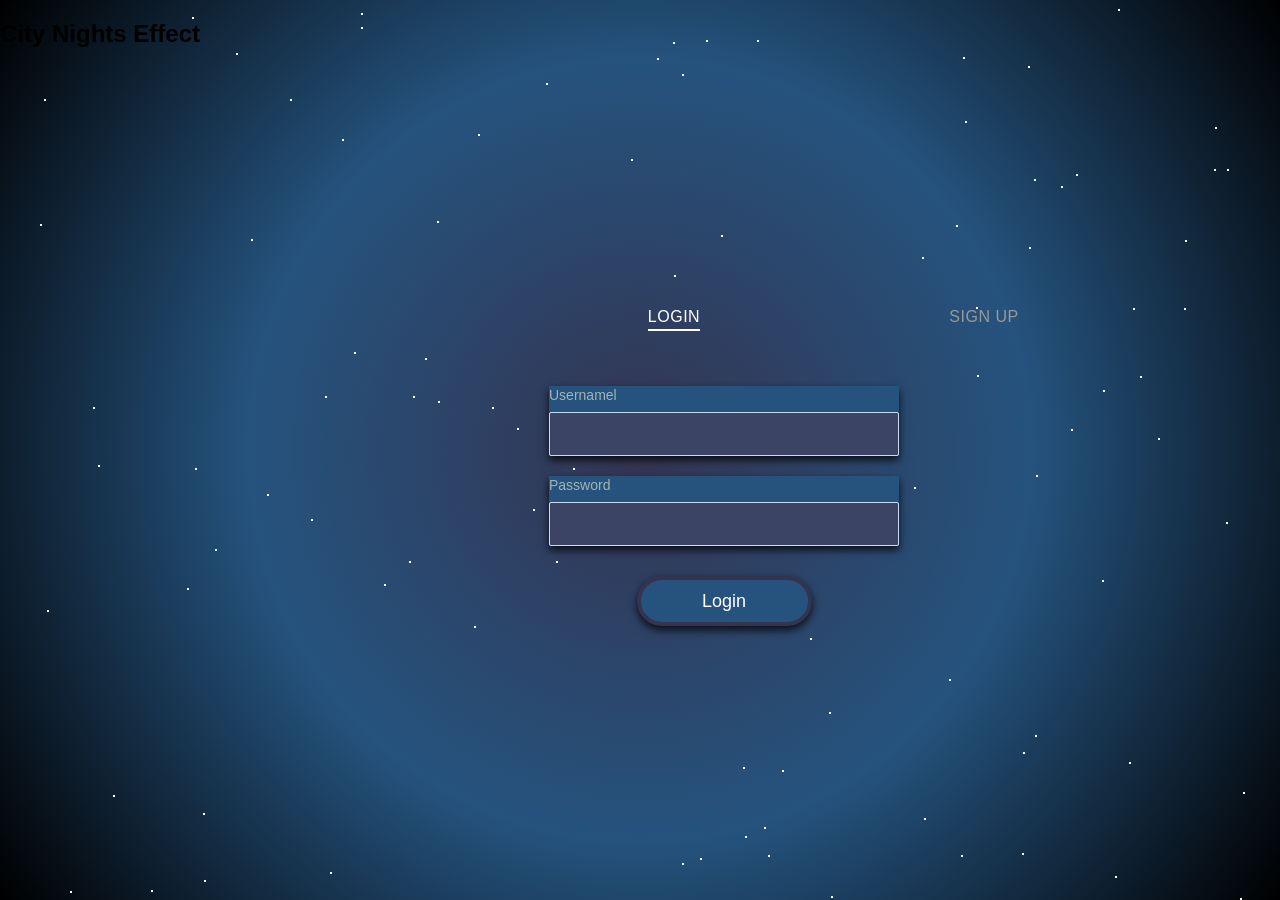
==== commit 03ba28c8: "added logo added logo" ====
--- a/index.html
+++ b/index.html
@@ -11,7 +11,7 @@
 		if (isLoggedIn() === true) window.location.replace("posts.html");
 	</script>
 
-	
+
 	<link rel="stylesheet" href="style/global.css">
 	<link rel="stylesheet" href="/style/index.css">
 
@@ -20,9 +20,13 @@
 <body>
 	<div id="stars">
 		<section class="astro-background">
+			<h2>City Nights Effect</h2>
+<div class="container">
 			<section class="forms-section">
-				<h1 class="section-title">Animated Forms</h1>
+
+
 				<div class="forms">
+
 					<div class="form-wrapper is-active">
 						<button type="button" class="switcher switcher-login">
 							Login
@@ -99,7 +103,10 @@
 					</div>
 				</div>
 			</section>
+		</section>
 	</div>
+	</div>
+	
 
 	<script src="scripts/reg.js"></script>
 
--- a/style/index.css
+++ b/style/index.css
@@ -3,9 +3,9 @@
 
 
 .form{
-    width: 500px;
-    height: 500px;
-    margin-top: 100px;
+    width: 400px;
+    height: 300px;
+    margin-top: 20px;
     background-color: transparent;
 }
 
@@ -16,7 +16,7 @@
 
 
 .switcher {
-    margin-top: 200px;
+    margin-top: 10px;
     ;
 }
 
@@ -29,7 +29,7 @@
 
 #register.form.form-signup{
 
-    height: 900px;
+    height: 600px;
 }
 
 #loginButton.btn-login{
@@ -73,23 +73,19 @@
 			background: #3b4465;
 		}
 
-		.forms-section {
-			display: flex;
-			flex-direction: column;
-			justify-content: center;
-			align-items: center;
-		}
+		.container {
+            margin-top: 250px;
+padding-left: 30%;		}
 
 		.section-title {
 			font-size: 32px;
 			letter-spacing: 1px;
-			color: #fff;
+			color: transparent;
 		}
 
 		.forms {
 			display: flex;
-			align-items: flex-start;
-			margin-top: 30px;
+            
 		}
 
 		.form-wrapper {
@@ -202,7 +198,7 @@
 
 		@keyframes showLogin {
 			0% {
-				background: #d7e7f1;
+				background: transparent;
 				transform: translate(40%, 10px);
 			}
 
@@ -211,14 +207,14 @@
 			}
 
 			100% {
-				background-color: #fff;
+				background-color: transparent;
 				transform: translate(35%, -20px);
 			}
 		}
 
 		@keyframes hideLogin {
 			0% {
-				background-color: #fff;
+                background: transparent;
 				transform: translate(35%, -20px);
 			}
 
@@ -227,7 +223,7 @@
 			}
 
 			100% {
-				background: #d7e7f1;
+                background: transparent;
 				transform: translate(40%, 10px);
 			}
 		}
@@ -242,7 +238,7 @@
 
 		@keyframes showSignup {
 			0% {
-				background: #d7e7f1;
+				background: transparent;
 				transform: translate(-40%, 10px) scaleY(.8);
 			}
 
@@ -251,14 +247,14 @@
 			}
 
 			100% {
-				background-color: #fff;
+				background-color: transparent;
 				transform: translate(-35%, -20px) scaleY(1);
 			}
 		}
 
 		@keyframes hideSignup {
 			0% {
-				background-color: #fff;
+				background-color: #343451;
 				transform: translate(-35%, -20px) scaleY(1);
 			}
 
@@ -267,7 +263,7 @@
 			}
 
 			100% {
-				background: #d7e7f1;
+				background: transparent;
 				transform: translate(-40%, 10px) scaleY(.8);
 			}
 		}
@@ -320,8 +316,8 @@
 			padding-left: 15px;
 			font-size: 16px;
 			line-height: 40px;
-			color: #3b4465;
-			background: #eef9fe;
+			color: #fff;
+			background: #3b4465;
 			border: 1px solid #cddbef;
 			border-radius: 2px;
 		}
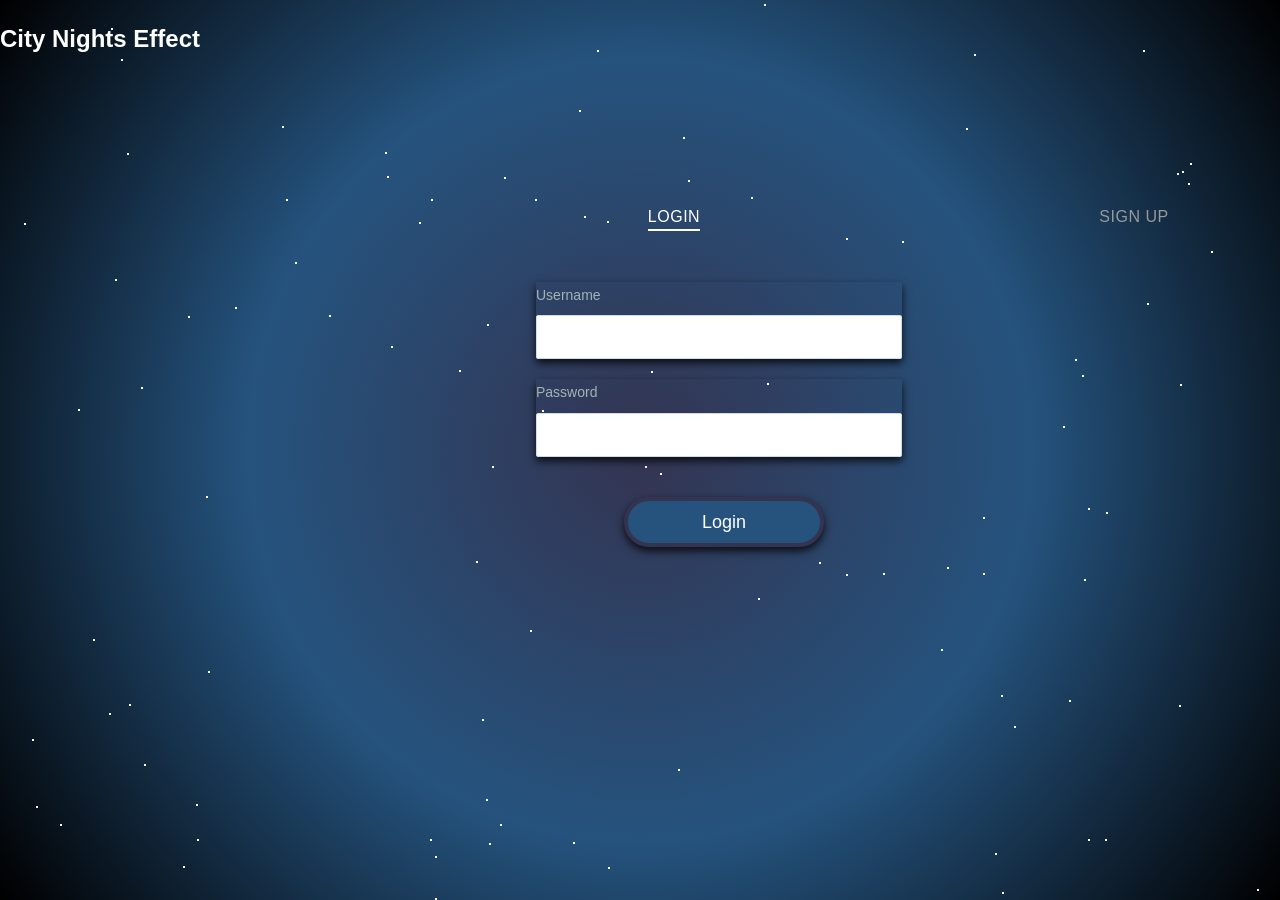
==== commit 7a57599d: "index.html update css" ====
--- a/index.html
+++ b/index.html
@@ -20,93 +20,101 @@
 <body>
 	<div id="stars">
 		<section class="astro-background">
-			<h2>City Nights Effect</h2>
-<div class="container">
-			<section class="forms-section">
+			<h1>City Nights Effect</h1>
+
+			<div class="container">
 
 
-				<div class="forms">
+				<section class="forms-section">
 
-					<div class="form-wrapper is-active">
-						<button type="button" class="switcher switcher-login">
-							Login
-							<span class="underline"></span>
-						</button>
-						<form id="login" class="form form-login">
-							<fieldset>
-								<legend>Please, enter your email and password for login.</legend>
-								<div class="input-block">
-									<label for="login-email">Usernamel</label>
-									<input id="login-email" name="username" type="username" required>
-								</div>
-								<div class="input-block">
-									<label for="login-password">Password</label>
-									<input id="login-password" name="password" type="password" required>
-								</div>
-							</fieldset>
-							<button id="loginButton" type="submit" class="btn-login">Login</button>
-						</form>
+
+					<div class="forms">
+
+						<div class="form-wrapper is-active">
+							<button type="button" class="switcher switcher-login">
+								Login
+								<span class="underline"></span>
+							</button>
+							<form id="login" class="form form-login">
+								<fieldset>
+									<legend>Please, enter your email and password for login.</legend>
+									<div class="input-block">
+										<label for="login-username">Username</label>
+										<input id="username" name="username" type="username" required>
+									</div>
+									<div class="input-block">
+										<label for="login-password">Password</label>
+										<input id="login-password" name="password" type="password" required>
+									</div>
+								</fieldset>
+								<button id="loginButton" type="submit" class="btn-login">Login</button>
+							</form>
+						</div>
+						<div class="form-wrapper">
+							<button type="button" class="switcher switcher-signup">
+								Sign Up
+								<span class="underline"></span>
+							</button>
+							<form id="register" class="form form-signup">
+								<fieldset>
+									<legend>Please, enter your email, password and password confirmation for sign up.</legend>
+									<div class="input-row">
+										<div class="input-block">
+											<label for="username">Username</label>
+											<input id="username" name="username" type="text" required>
+										</div>
+									
+									</div>
+									<div class="input-row">
+								
+										<div class="input-block">
+											<label for="fullname">Full Name</label>
+											<input id="fullname" name="fullname" type="text" required>
+										</div>
+									</div>
+									<div class="input-row">
+									<div class="input-block">
+										<label for="password">Password</label>
+										<input id="password" name="password" type="password" required>
+									</div>
+									</div>
+									<div class="input-row">
+										<div class="input-block">
+											<label for="birthday" class="form-label">Date Of Birth</label>
+											<input type="text" class="form-control" id="birthday" placeholder="DD/MM/YYYY" required>
+										</div>
+										<div class="input-block">
+											<label for="birthdayTime" class="form-label">Time Of Birth</label>
+											<input type="text" class="form-control" id="birthdayTime" placeholder="Ex. 22:13 = 10:13pm" required>
+										</div>
+									</div>
+									<div class="input-row">
+										<div class="input-block">
+											<label for="birtPlace" class="form-label">City/State Of Birth</label>
+											<input type="text" class="form-control" id="birtPlace" placeholder="Ex. Phoenix, AZ" required>
+										</div>
+										<div class="input-block">
+											<label for="country" class="form-label">State</label>
+											<select class="form-select" id="country" required>
+												<option value="">Choose...</option>
+												<option>United States</option>
+											</select>
+											<div class="invalid-feedback">Please select a valid country.</div>
+										</div>
+									</div>
+									
+									<button id="registerButton" type="submit" onclick="register()">Register</button>
+
+								</fieldset>
+							</form>
+						</div>
+						
 					</div>
-					<div class="form-wrapper">
-						<button type="button" class="switcher switcher-signup">
-							Sign Up
-							<span class="underline"></span>
-						</button>
-						<form id="register" class="form form-signup">
-							<fieldset>
-								<legend>Please, enter your email, password and password confirmation for sign up.
-								</legend>
-								<div class="input-block">
-									<label for="signup-email">Username</label>
-									<input id="signup-email" name="username" type="username" required>
-								</div>
-								<div class="input-block">
-									<label for="signup-fullname">Full Name</label>
-									<input id="signup-fullname" name="fullname" type="text" required>
-								</div>
-								<div class="input-block">
-									<label for="signup-password">Password</label>
-									<input id="signup-password" name="password" type="password" required>
-								</div>
-								<div class="input-block">
-									<label for="cc-expiration" class="form-label">Expiration</label>
-									<input type="text" class="form-control" id="cc-expiration" placeholder=""
-										required="">
-									<div class="invalid-feedback">
-										Expiration date required
-									</div>
-								</div>
-								<div class="input-block">
-									<label for="state" class="form-label">City</label>
-									<select class="form-select" id="state" required="">
-										<option value="">Choose...</option>
-										<option>California</option>
-									</select>
-									<div class="invalid-feedback">
-										Please provide a valid state.
-									</div>
-								</div>
-								<div class="input-block">
-									<label for="country" class="form-label">State</label>
-									<select class="form-select" id="country" required="">
-										<option value="">Choose...</option>
-										<option>United States</option>
-									</select>
-									<div class="invalid-feedback">
-										Please select a valid country.
-									</div>
-								</div>
-
-							</fieldset>
-							<button id="registerButton" type="submit" onclick="register()">Register</button>
-						</form>
-					</div>
-				</div>
-			</section>
+				</section>
 		</section>
 	</div>
 	</div>
-	
+
 
 	<script src="scripts/reg.js"></script>
 
--- a/style/global.css
+++ b/style/global.css
@@ -30,3 +30,11 @@
     }
 }
 
+body {
+    font-family: Arial, sans-serif;
+    background-color: radial-gradient(circle, #000000, #25537e, #343451);  
+    color: #fff; /* Light text */
+    line-height: 1.6;
+    margin: 0;
+    padding: 0;
+}
--- a/style/index.css
+++ b/style/index.css
@@ -1,11 +1,7 @@
-
-
-
 
 .form{
     width: 400px;
     height: 300px;
-    margin-top: 20px;
     background-color: transparent;
 }
 
@@ -13,23 +9,22 @@
     background-color: transparent;
  
 }
-
-
-.switcher {
-    margin-top: 10px;
-    ;
-}
+button.switcher.switcher{
+	margin-bottom: 70px;
+}
+
+
 
 #login.form.form-login{
     background-color: #25537e; 
 
-    height: 300px;
+    height: 200px;
 
 }
 
 #register.form.form-signup{
-
-    height: 600px;
+width: 700px;
+    height: 500px;
 }
 
 #loginButton.btn-login{
@@ -55,7 +50,7 @@
 
 .input-block{
 
-    background-color: #25537e; /* Primary button color (blue) */
+    background-color: transparent; /* Primary button color (blue) */
     box-shadow: 0 4px 8px rgba(0, 0, 0, 0.8); 
 
 }
@@ -74,8 +69,8 @@
 		}
 
 		.container {
-            margin-top: 250px;
-padding-left: 30%;		}
+            margin-top: 150px;
+		padding-left: 30%;		}
 
 		.section-title {
 			font-size: 32px;
@@ -179,15 +174,7 @@
 			transform: translateX(0);
 		}
 
-		.form {
-			overflow: hidden;
-			min-width: 260px;
-			margin-top: 50px;
-			padding: 30px 25px;
-			border-radius: 5px;
-			transform-origin: top;
-		}
-
+	
 		.form-login {
 			animation: hideLogin .3s ease-out forwards;
 		}
@@ -272,7 +259,6 @@
 			position: relative;
 			opacity: 0;
 			margin: 0;
-			padding: 0;
 			border: 0;
 			transition: all .3s ease-out;
 		}
@@ -301,6 +287,7 @@
 
 		.input-block {
 			margin-bottom: 20px;
+			
 		}
 
 		.input-block label {
@@ -316,8 +303,8 @@
 			padding-left: 15px;
 			font-size: 16px;
 			line-height: 40px;
-			color: #fff;
-			background: #3b4465;
+			color: #000;
+			/* background: #3b4465; */
 			border: 1px solid #cddbef;
 			border-radius: 2px;
 		}
@@ -338,6 +325,28 @@
 			opacity: 1;
 			transform: translateX(0);
 			transition: all .4s ease-in;
-		}
-
+
+		}
+
+		.form-wrapper{
+			padding-right: 0px;
+
+		}
+		.input-row {
+			display: flex;
+			justify-content: space-between; /* Distribute items evenly */
+			margin-bottom: 15px; /* Space between rows */
+		}
 		
+		.input-block {
+			flex: 1; /* Each block takes equal space */
+			margin-right: 10px; /* Space between input blocks */
+		}
+
+
+
+
+
+
+
+		
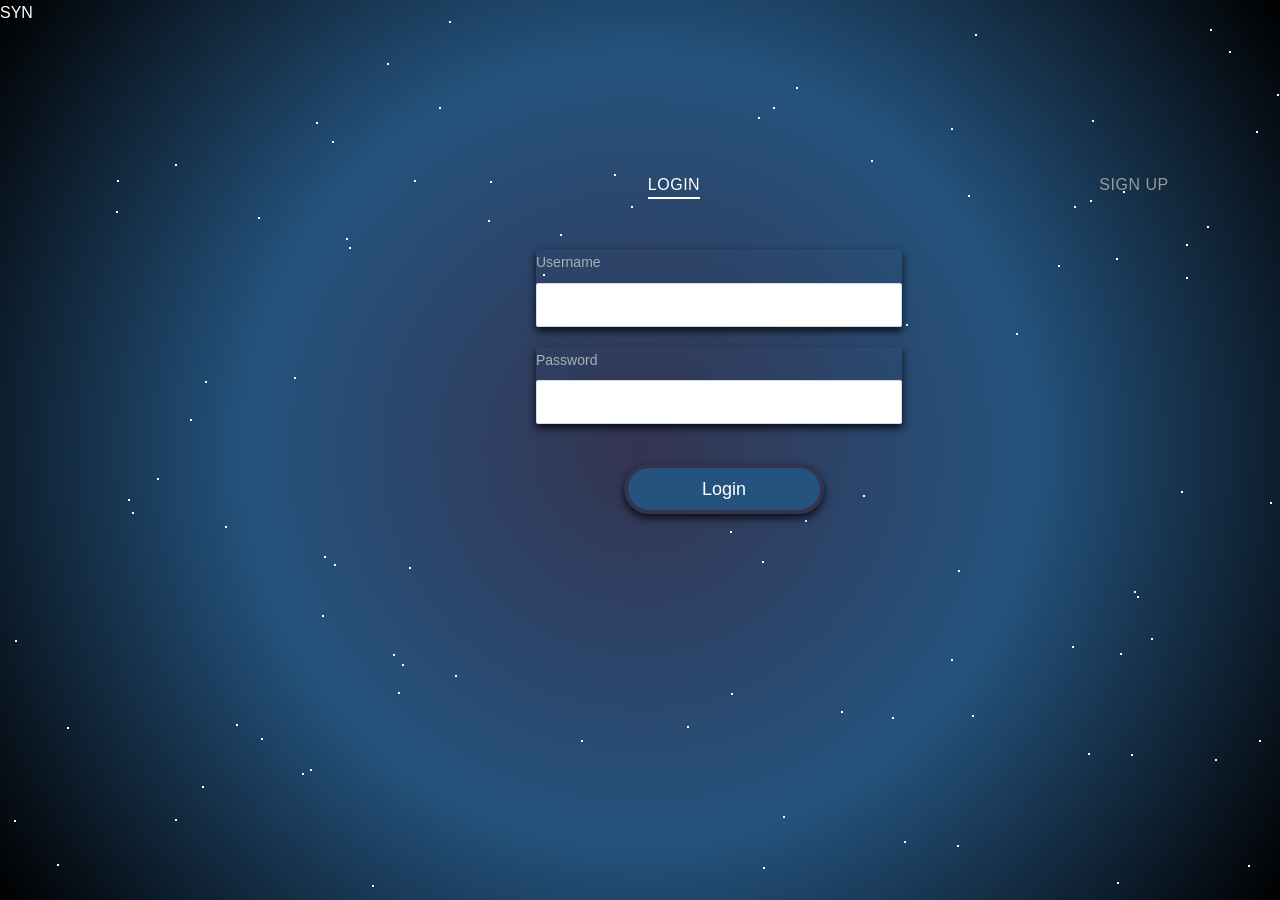
==== commit e7b75e11: "update to profil.html added modal button" ====
--- a/index.html
+++ b/index.html
@@ -19,8 +19,11 @@
 
 <body>
 	<div id="stars">
+
+		<header>
+			<div class= "syn">SYN</div>
+		</header>
 		<section class="astro-background">
-			<h1>City Nights Effect</h1>
 
 			<div class="container">
 
@@ -31,6 +34,7 @@
 					<div class="forms">
 
 						<div class="form-wrapper is-active">
+							
 							<button type="button" class="switcher switcher-login">
 								Login
 								<span class="underline"></span>
@@ -39,12 +43,12 @@
 								<fieldset>
 									<legend>Please, enter your email and password for login.</legend>
 									<div class="input-block">
-										<label for="login-username">Username</label>
+										<label for="username">Username</label>
 										<input id="username" name="username" type="username" required>
 									</div>
 									<div class="input-block">
-										<label for="login-password">Password</label>
-										<input id="login-password" name="password" type="password" required>
+										<label for="password">Password</label>
+										<input id="password" name="password" type="password" required>
 									</div>
 								</fieldset>
 								<button id="loginButton" type="submit" class="btn-login">Login</button>
--- a/style/index.css
+++ b/style/index.css
@@ -1,3 +1,6 @@
+
+
+
 
 .form{
     width: 400px;
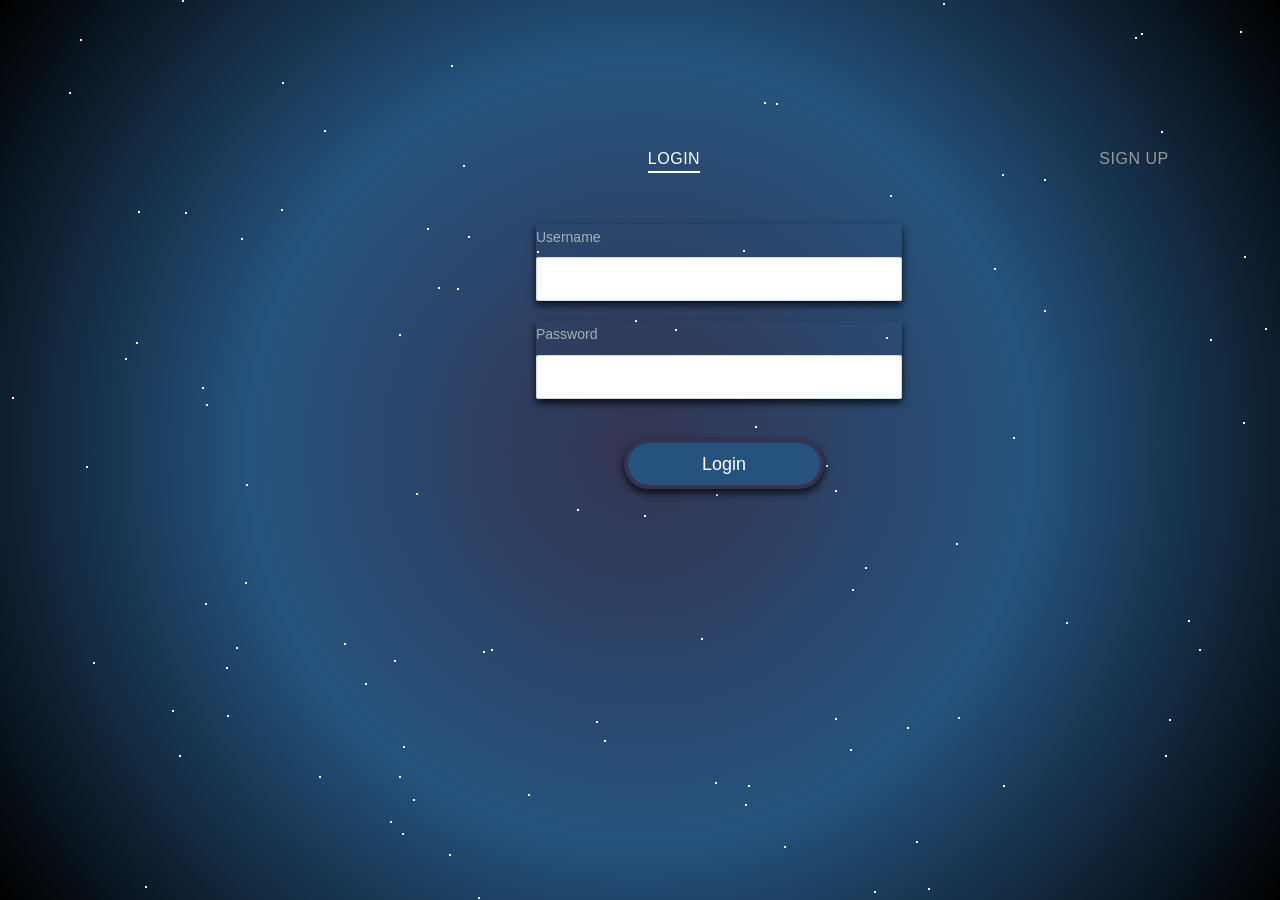
==== commit 3f7f3aa1: "read me read me" ====
--- a/index.html
+++ b/index.html
@@ -21,7 +21,6 @@
 	<div id="stars">
 
 		<header>
-			<div class= "syn">SYN</div>
 		</header>
 		<section class="astro-background">
 
@@ -94,16 +93,12 @@
 									</div>
 									<div class="input-row">
 										<div class="input-block">
-											<label for="birtPlace" class="form-label">City/State Of Birth</label>
+											<label for="birtPlace" class="form-label">City/State </label>
 											<input type="text" class="form-control" id="birtPlace" placeholder="Ex. Phoenix, AZ" required>
 										</div>
 										<div class="input-block">
-											<label for="country" class="form-label">State</label>
-											<select class="form-select" id="country" required>
-												<option value="">Choose...</option>
-												<option>United States</option>
-											</select>
-											<div class="invalid-feedback">Please select a valid country.</div>
+											<label for="birtPlace" class="form-label">Country</label>
+											<input type="text" class="form-control" id="birtPlace" placeholder="United States" required>
 										</div>
 									</div>
 									
